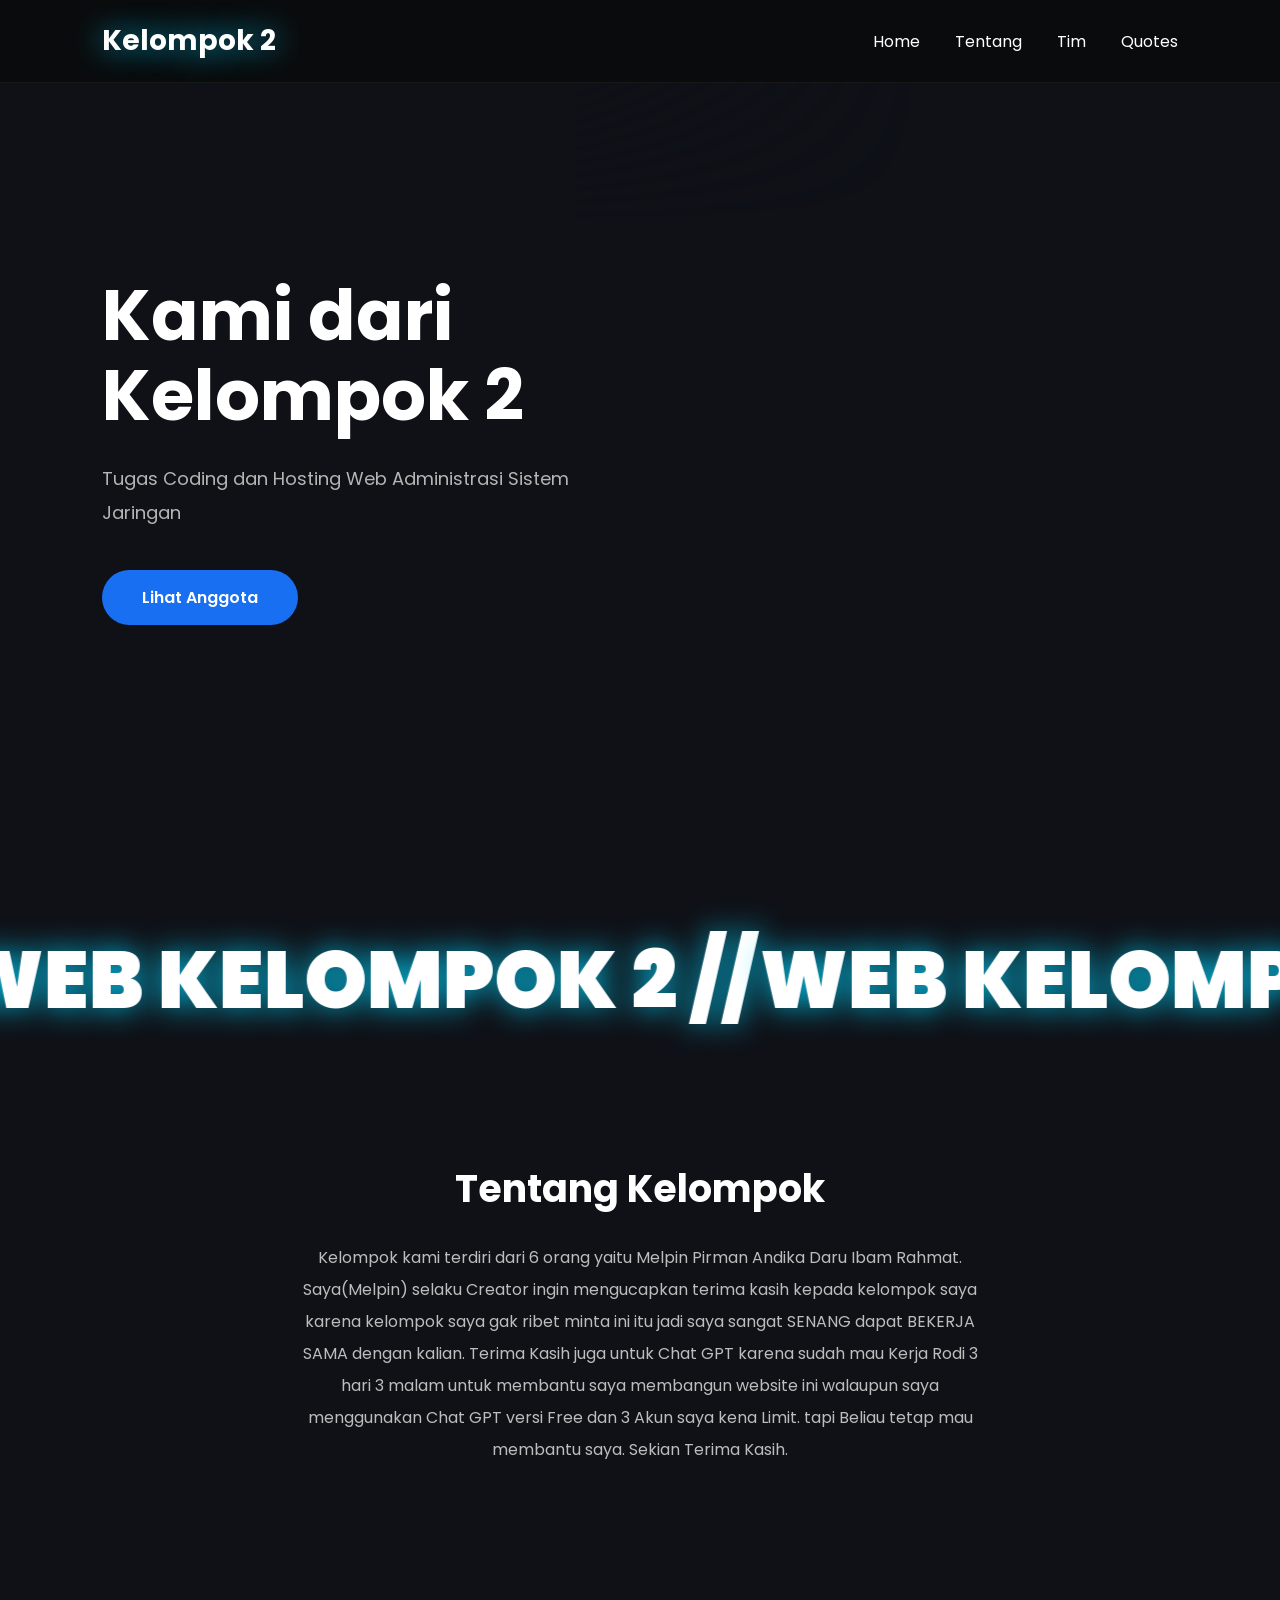
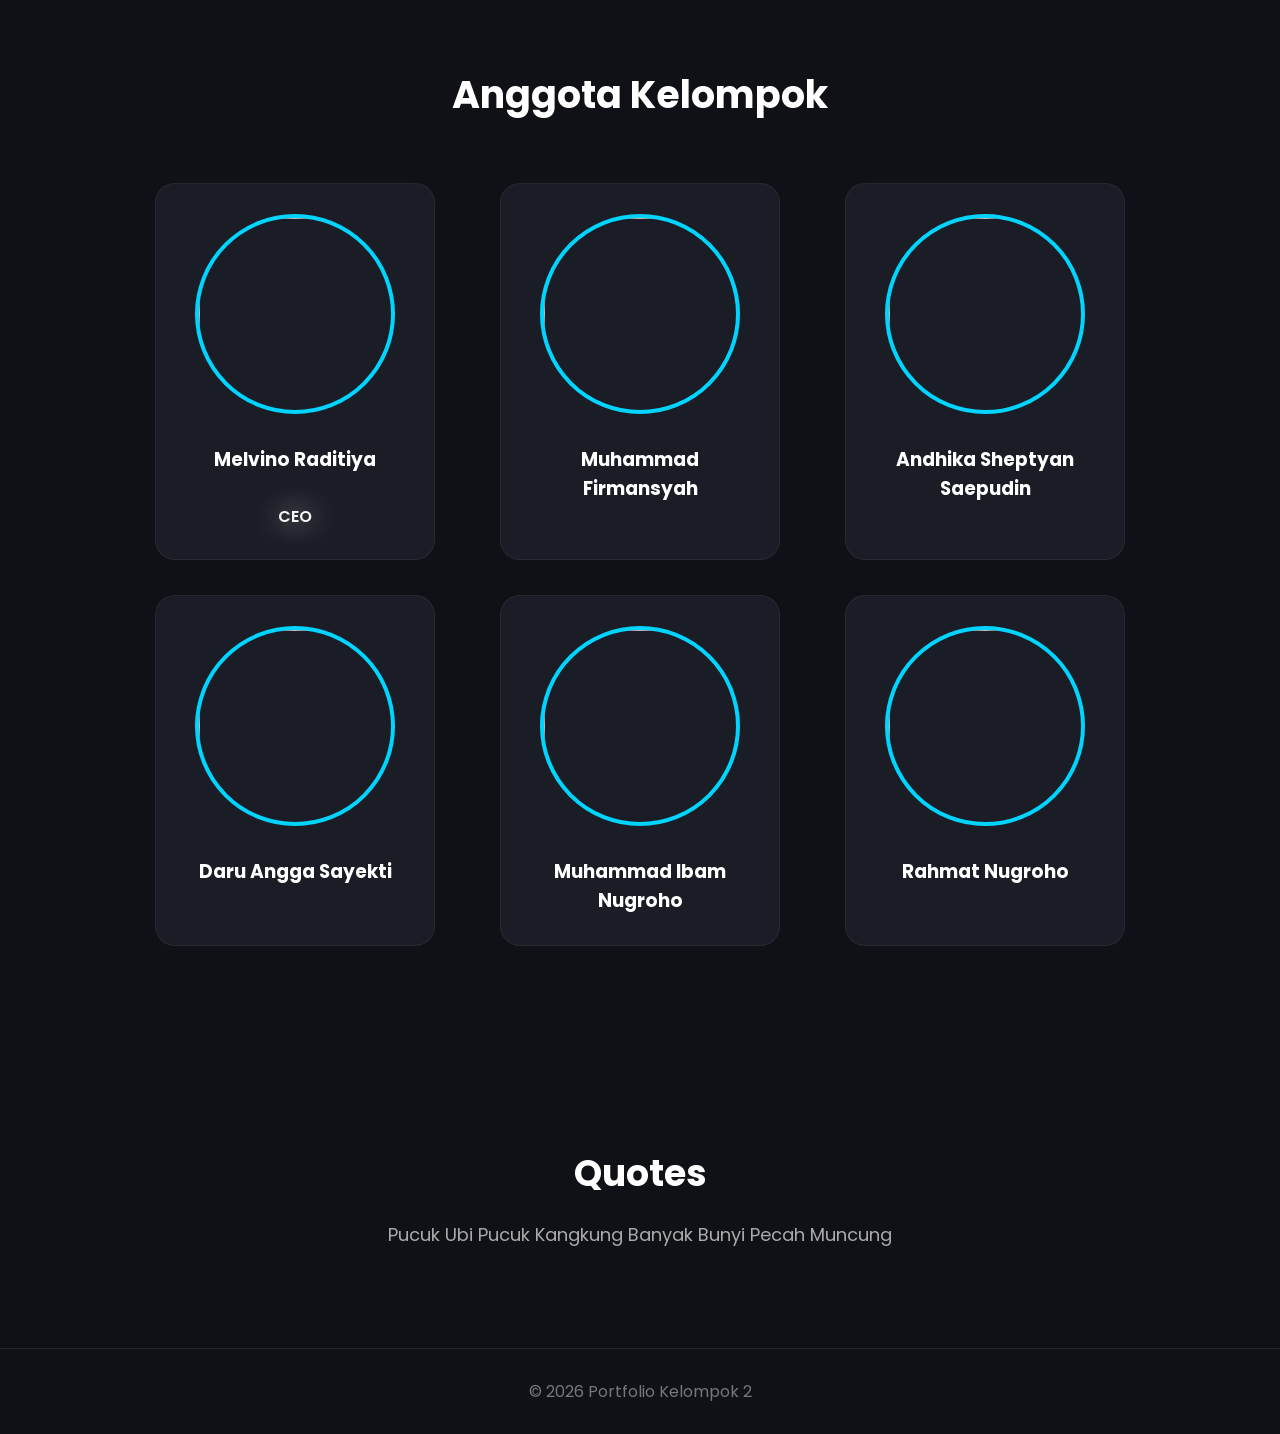
==== index.html @ 79fe1fc3 "Add files via upload" ====
<!DOCTYPE html>
<html lang="id">
<head>
    <meta charset="UTF-8">
    <meta name="viewport" content="width=device-width, initial-scale=1.0">
    <title>Portfolio Kelompok</title>

    <link rel="stylesheet" href="style.css">
    <link rel="stylesheet" href="loader.css">
    <link rel="stylesheet" href="home.css">
    <link rel="stylesheet" href="footer.css">
    <link rel="stylesheet" href="about.css">
    <link rel="stylesheet" href="matrix.css">
    <link rel="stylesheet" href="navbar.css">
    <link rel="stylesheet" href="popup.css">
    <link rel="stylesheet" href="scrollanimation.css">
    <link rel="stylesheet" href="scrollbar.css">
    <link rel="stylesheet" href="team.css">
    <link rel="stylesheet" href="text_banner.css">

    <link href="https://fonts.googleapis.com/css2?family=Poppins:wght@300;400;500;600;700&display=swap" rel="stylesheet">
    <link rel="stylesheet" href="https://cdnjs.cloudflare.com/ajax/libs/font-awesome/6.7.2/css/all.min.css">
</head>
<body>
    <div id="loader">

    <div class="loader-content">

        <h1>K2</h1>

        <p id="loading-status">Initializing...</p>

        <div class="loader-bar">
            <div id="loader-fill"></div>
        </div>

        <span id="loader-percent">0%</span>

    </div>

</div>

<nav>
    <h2>Kelompok 2</h2>

    <ul>
        <li><a href="#home">Home</a></li>
        <li><a href="#about">Tentang</a></li>
        <li><a href="#team">Tim</a></li>
        <li><a href="#quotes">Quotes</a></li>
    </ul>
</nav>

<section class="hero" id="home">
    <canvas id="matrix"></canvas>
    <div class="hero-content">

        <div class="hero-text">

            <h1>Kami dari Kelompok 2</h1>

            <p>
                Tugas Coding dan Hosting Web
                Administrasi Sistem Jaringan
            </p>

            <a href="#team" class="btn">Lihat Anggota</a>

        </div>
    </div>

</section>

<div class="marquee">
    <div class="marquee-track">
        <div class="marquee-group">
            <span>WEB KELOMPOK 2 //</span>
            <span>WEB KELOMPOK 2 //</span>
            <span>WEB KELOMPOK 2 //</span>
            <span>WEB KELOMPOK 2 //</span>
        </div>

        <div class="marquee-group">
            <span>WEB KELOMPOK 2 //</span>
            <span>WEB KELOMPOK 2 //</span>
            <span>WEB KELOMPOK 2 //</span>
            <span>WEB KELOMPOK 2 //</span>
        </div>
    </div>
</div>

<section id="about" class="about hidden">

    <h2>Tentang Kelompok</h2>

    <p>
    Kelompok kami terdiri dari 6 orang yaitu Melpin Pirman Andika Daru Ibam Rahmat. Saya(Melpin) selaku Creator ingin mengucapkan terima kasih
    kepada kelompok saya karena kelompok saya gak ribet minta ini itu jadi saya sangat SENANG dapat BEKERJA SAMA dengan kalian. Terima Kasih juga
    untuk Chat GPT karena sudah mau Kerja Rodi 3 hari 3 malam untuk membantu saya membangun website ini walaupun saya menggunakan Chat GPT versi
    Free dan 3 Akun saya kena Limit. tapi Beliau tetap mau membantu saya. Sekian Terima Kasih.
    </p>

</section>

<section id="team" class="team hidden">

    <h2>Anggota Kelompok</h2>

    <div class="cards">

        <div class="card"
            data-rajin="100"
            data-tidur="85"
            data-yapping="10"
            data-nama="Melvino Raditiya"
            data-contact="@mlvnrdty"
            data-deskripsi="KALO GANTENG MINIMAL IMMO"
            data-img="images\melvin.jpeg">
        
            <img src="images\melvin.jpeg">
            <h3>Melvino Raditiya</h3>
            <p>CEO</p>
        </div>

        <div class="card"
            data-rajin="10"
            data-tidur="70"
            data-yapping="30"
            data-nama="Muhammad Firmansyah"
            data-contact="@mansyahhhz"
            data-deskripsi="XII TKJ 1"
            data-img="images\firman.jpeg">
            
            <img src="images\firman.jpeg">
            <h3>Muhammad Firmansyah</h3>
        </div>

        <div class="card"
            data-rajin="100"
            data-tidur="0"
            data-yapping="50"
            data-nama="Andhika Sheptyan Saepudin"
            data-contact="@andhika_sheptyan_"
            data-deskripsi="XII TKJ 1"
            data-img="images\andhika.jpeg">
            
            <img src="images\andhika.jpeg">
            <h3>Andhika Sheptyan Saepudin</h3>
        </div>

        <div class="card"
            data-rajin="80"
            data-tidur="0"
            data-yapping="10"
            data-nama="Daru Angga Sayekti"
            data-contact="@daruangga79"
            data-deskripsi="XII TKJ 1"
            data-img="images\daru.jpeg">
            
            <img src="images\daru.jpeg">
            <h3>Daru Angga Sayekti</h3>
        </div>

        <div class="card"
            data-rajin="85"
            data-tidur="0"
            data-yapping="10"
            data-nama="Muhammad Ibam Nugroho"
            data-contact="@ibmngrho._"
            data-deskripsi="XII TKJ 1"
            data-img="images\ibam.jpeg">
            
            <img src="images\ibam.jpeg">
            <h3>Muhammad Ibam Nugroho</h3>
        </div>

        <div class="card"
            data-rajin="80"
            data-tidur="50"
            data-yapping="20"
            data-nama="Rahmat Nugroho"
            data-contact="@rahmtn_5"
            data-deskripsi="XII TKJ 1"
            data-img="images\rahmat.jpeg">
            
            <img src="images\rahmat.jpeg">
            <h3>Rahmat Nugroho</h3>
        </div>
    </div>

    <div class="popup" id="popup">
         <div class="popup-content">
            <span class="close">&times;</span>
             <img id="popup-img">
             <h2 id="popup-nama"></h2>
             <div class="skills">

    <div class="skill">
        <span>Rajin</span>
        <div class="bar">
            <div id="rajin-bar" class="fill"></div>
        </div>
    </div>

    <div class="skill">
        <span>Tidur</span>
        <div class="bar">
            <div id="tidur-bar" class="fill"></div>
        </div>
    </div>

    <div class="skill">
        <span>Yapping</span>
        <div class="bar">
            <div id="yapping-bar" class="fill"></div>
        </div>
    </div>

</div>
     <div class="popup-contact">
        <i class="fa-brands fa-instagram"></i>
            <h4 id="popup-contact"></h4>
            </div>
          <p id="popup-deskripsi"></p>
    </div>

</div>

</section>

<section id="quotes" class="quotes hidden">

    <h2>Quotes</h2>

    <p>
        Pucuk Ubi Pucuk Kangkung
        Banyak Bunyi Pecah Muncung
    </p>

</section>

<footer>

    <p>
        © 2026 Portfolio Kelompok 2
    </p>

</footer>

<script src="loader.js"></script>
<script src="matrix.js"></script>
<script src="popup.js"></script>
<script src="text_banner.js"></script>
<script src="scroll.js"></script>

</body>
</html>
---- style.css ----
*{
    margin:0;
    padding:0;
    box-sizing:border-box;
    font-family:'Poppins',sans-serif;
}

html{
    scroll-behavior:smooth;
}

body{
    background:#0f1117;
    color:#fff;
    overflow-x:hidden;
}

section{

    padding:100px 8%;

}
---- loader.css ----
#loader{
    position:fixed;
    inset:0;
    background:#0f1117;
    display:flex;
    justify-content:center;
    align-items:center;
    z-index:99999;
    transition:.6s;
}

#loader.hide{
    opacity:0;
    visibility:hidden;
}

.loader-content{
    text-align:center;
    width:350px;
}

.loader-content h1{
    color:#00d4ff;
    font-size:90px;
    margin-bottom:20px;
    text-shadow:0 0 25px #00d4ff;
}

#loading-status{
    color:#cfcfcf;
    margin-bottom:18px;
    letter-spacing:2px;
}

.loader-bar{
    width:100%;
    height:8px;
    background:#20242c;
    border-radius:20px;
    overflow:hidden;
}

#loader-fill{
    width:0%;
    height:100%;
    background:linear-gradient(90deg,#00d4ff,#8b5cf6);
    border-radius:20px;
    box-shadow:0 0 20px #00d4ff;
}

#loader-percent{
    display:block;
    margin-top:15px;
    color:#00d4ff;
    font-weight:600;
    font-size:18px;
}
---- home.css ----
.hero{

    min-height:100vh;
    display:flex;
    align-items:center;
    padding:100px 8%;
    position:relative;
    overflow:hidden;

}

.hero::after{
    content: "";
    position: absolute;
    left: 0;
    bottom: 0;

    width: 100%;
    height: 200px;

    background: linear-gradient(
        to bottom,
        rgba(15,17,23,0),
        #0f1117
    );

    pointer-events: none;
    z-index: 1;
}

.hero-content{

    width:100%;
    display:flex;
    justify-content:space-between;
    align-items:center;

}

.hero-text{

    width:45%;
    z-index:100;
    opacity: 0;
    transform: translateX(-80px);
    animation: heroSlide 1s ease forwards;
    animation-delay: .3s;

}

@keyframes heroSlide{
    from{
        opacity:0;
        transform:translateX(-80px);
    }

    to{
        opacity:1;
        transform:translateX(0);
    }
}

.hero-text h1{

    font-size:70px;
    line-height:1.15;
    margin-bottom:25px;

}

.hero-text p{

    font-size:18px;
    color:#b5b5b5;
    line-height:34px;
    max-width:550px;

}

/* BUTTON */

.btn{

    display:inline-block;
    margin-top:40px;
    padding:15px 40px;
    background:#196ff1;
    color:white;
    text-decoration:none;
    border-radius:50px;
    font-weight:600;
    transition:.3s;
    opacity:0;
    animation:fadeUp .8s ease forwards;
    animation-delay:1.1s;

}

@keyframes fadeUp{

    from{
        opacity:0;
        transform:translateY(25px);
    }

    to{
        opacity:1;
        transform:translateY(0);
    }

}

.btn:hover{

    transform:translateY(-5px);
    box-shadow:0 0 25px #0b77f1;

}

@media(max-width:992px){

.hero{

    padding-top:150px;

}

.hero-content{

    flex-direction:column;
    text-align:center;

}

.hero-text{

    width:100%;
}

.hero-text h1{

    font-size:48px;

}

.hero-text p{

    margin:auto;

}
}
---- footer.css ----
.quotes{

    text-align:center;
    justify-content: flex;

}

.quotes h2{

    font-size:36px;
    margin-bottom:20px;

}

.quotes p{

    color:#aaa;
    font-size:18px;

}

footer{

    padding:30px;
    text-align:center;
    color:#777;
    border-top:1px solid rgba(255,255,255,.08);

}
---- about.css ----
.about{

    text-align:center;

}

.about h2{

    font-size:38px;
    margin-bottom:25px;

}

.about p{

    max-width:700px;
    margin:auto;
    color:#bdbdbd;
    line-height:32px;

}
---- matrix.css ----
#matrix{
    position: absolute;
    top: 0;
    right: 0;

    width: 55%;
    height: 100vh;

    z-index: 0;
    opacity: .50;
    pointer-events: none;

    mask-image:
        linear-gradient(to left, black 50%, transparent 100%),
        linear-gradient(to top, black 75%, transparent 100%);
    -webkit-mask-image:
        linear-gradient(to left, black 50%, transparent 100%),
        linear-gradient(to top, black 75%, transparent 100%);
}
---- navbar.css ----
@media(max-width:768px){

nav{

    flex-direction:column;
    gap:15px;

}

nav ul{

    gap:18px;
    flex-wrap:wrap;
    justify-content:center;

}

.hero-text h1{

    font-size:38px;

}

.hero-text p{

    font-size:20px;
    line-height:28px;

}

.cards{

    grid-template-columns:1fr;

}

}

nav{

    position:fixed;
    top:0;
    left:0;

    width:100%;

    display:flex;
    justify-content:space-between;
    align-items:center;

    padding:20px 8%;

    background:rgba(10,10,10,.75);
    backdrop-filter:blur(15px);

    z-index:999;

    border-bottom:1px solid rgba(255,255,255,.05);

}

nav h2{

    color:white;
    text-shadow:0 0 30px rgba(0, 213, 255, 0.836);
    font-size:28px;

}

nav ul{

    display:flex;
    gap:35px;

    list-style:none;

}

nav a{

    color:white;
    text-decoration:none;
    transition:.3s;

}

nav a:hover{

    color:#00d4ff;

}
---- popup.css ----
.popup{

    position:fixed;
    inset:0;
    perspective: 1200px;
    display:flex;
    justify-content:center;
    align-items:center;

    background:rgba(0,0,0,.7);

    opacity:0;
    visibility:hidden;

    transition:.3s;

    z-index:9999;

}

#popup-nama::after{
    content:"|";
    margin-left:3px;
    color:#00d4ff;
    animation:blink .8s infinite;
}

@keyframes blink{

    50%{
        opacity:0;
    }

}

.popup.show{

    opacity:1;
    visibility:visible;

}

.popup-content{

    width:500px;
    max-width:90%;

    background:
        linear-gradient(
            135deg,
            rgba(127,92,255,.35),
            rgba(0,212,255,.18),
            rgba(15,17,23,.95)
        );

    backdrop-filter: blur(20px);
    -webkit-backdrop-filter: blur(20px);

    border:1px solid rgba(255,255,255,.15);

    box-shadow:
        0 0 40px rgba(127,92,255,.35),
        0 0 80px rgba(0,212,255,.15);


    padding:30px;

    border-radius:20px;

    text-align:center;

    position:relative;

    transform: translateY(80px) scale(0.8);
    transition: transform 0.35s ease;

}

.popup.show .popup-content {
    transform: translateY(0) scale(1);
}

.popup-content img{

    width:250px;
    height:250px;

    border-radius:50%;

    object-fit:cover;

    border:4px solid #00d4ff;
    margin-top:20px;
    
}

.popup-content h2{

    margin-top:20px;
    margin-bottom:0px;

}

.skills{
    margin-top:-8px;
    margin-bottom: 15px;
    transform:translateY(-8px);
}

.skill{
    margin:5px 0;
}

.skill span{
    display:block;
    margin-bottom:6px;
    font-size:15px;
    font-weight:600;
}

.bar{
    width:100%;
    height:8px;
    background:#2d3242;
    border-radius:999px;
    overflow:hidden;
}

.fill{
    width:0;
    height:100%;
    border-radius:999px;
    background:linear-gradient(90deg,#00d4ff,#7f5cff);
    transition:width .8s ease;
    box-shadow:0 0 15px #00d4ff;
}

.popup-contact{
    display:flex;
    justify-content:center;
    align-items:center;
    gap:10px;
    margin:5px 0;
}

.popup-contact i{
    color:#E1306C;
    font-size:35px;
    transition:.3s;
}

.popup-contact i:hover{
    transform:scale(1.2) rotate(10deg);
}

.popup-contact h4{
    margin:0;
    color:#00d4ff;
    font-size:28px;
    font-weight:600;
}

.popup-content h4{
    font-size:30px;
    color:#00d4ff;
    margin:20px 0;

}

.popup-content p{
    color:#bdbdbd;
    margin-top:10px;
    line-height:1.6;
}

.close{

    position:absolute;

    top:20px;
    right:20px;

    font-size:28px;

    cursor:pointer;

}

@keyframes popup{

    from{

        transform:scale(.8);
        opacity:0;

    }

    to{

        transform:scale(1);
        opacity:1;

    }

}
---- scrollanimation.css ----
.hidden{
    opacity: 0;
    transform: translateY(60px);
}

.show{
    opacity: 1;
    transform: translateY(0);
    transition:
        opacity .8s ease,
        transform .8s ease;
}
---- scrollbar.css ----
::-webkit-scrollbar{

    width:8px;

}

::-webkit-scrollbar-thumb{

    background:#00d4ff;
    border-radius:20px;

}

::-webkit-scrollbar-track{

    background:#111;

}
---- team.css ----
.team h2{

    text-align:center;
    font-size:38px;
    margin-bottom:60px;

}

.cards{
    display:grid;
    grid-template-columns:repeat(3, 1fr);
    gap:35px;
    max-width:1000px;
    margin:0 auto;
}

.card{

    background:#1a1d26;
    width:100%;
    max-width:280px;
    margin:0 auto;
    border:1px solid rgba(255,255,255,.05);
    border-radius:20px;
    padding:30px;
    transition:.4s;
    text-align:center;

}

.card:hover{

    transform:translateY(-12px);
    box-shadow:0 0 30px rgba(0, 213, 255, 0.836);

}

.card img{

    width:200px;
    height:200px;
    object-fit:cover;
    border-radius:50%;
    border:4px solid #00d4ff;

}

.card h3{

    margin-top:20px;

}

.card p{

    margin-top:30px;
    color:rgb(248, 245, 245);
    font-weight:600;
    text-shadow:0 0 30px white;

}
---- text_banner.css ----
.marquee{
    width:100%;
    overflow:hidden;
    padding:20px 0;
}

.marquee-track{
    display:flex;
    width:max-content;
    will-change:transform;
}

.marquee-group span{
    font-size: 5rem;
    text-shadow:0 0 30px rgba(0, 213, 255, 0.836); ;
    font-weight: 900;
    white-space: nowrap;
    color: white;
    text-transform: uppercase;
}

.marquee-group span{
    white-space:nowrap;
    flex-shrink:0;
}
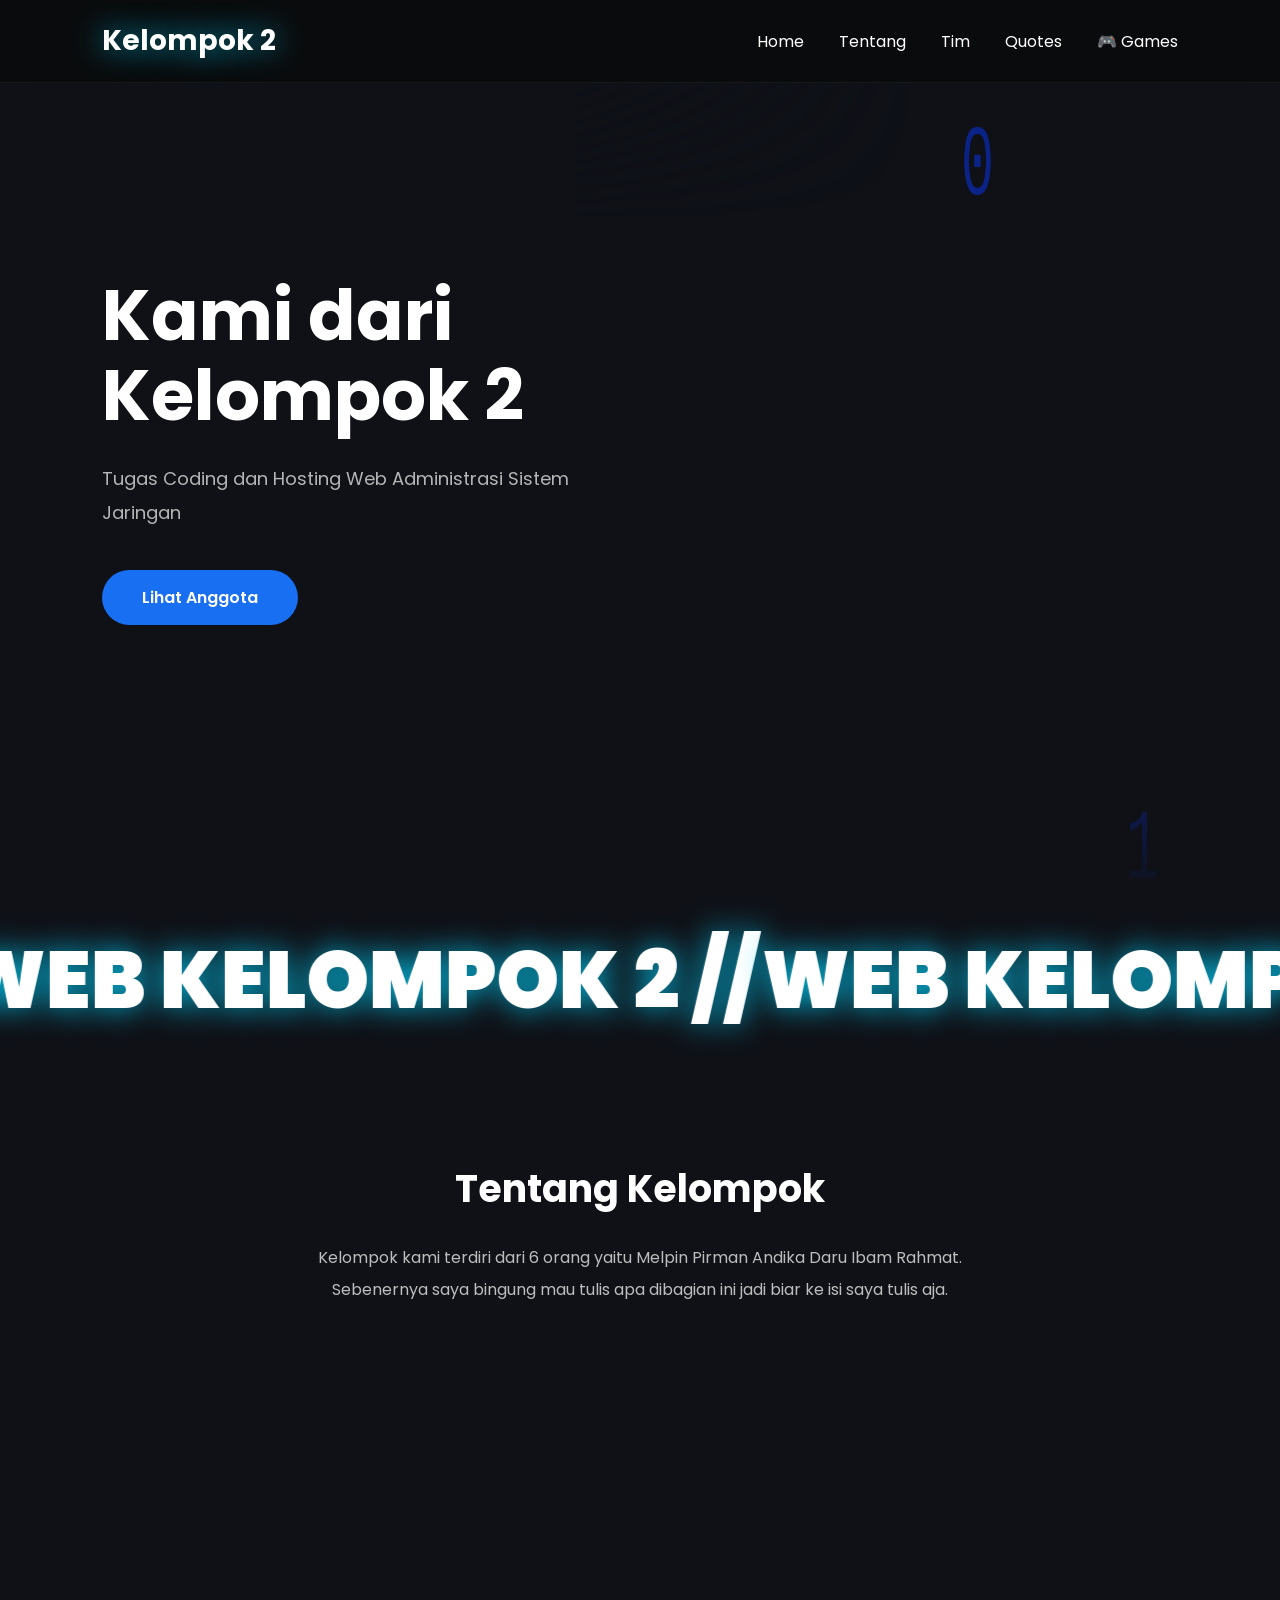
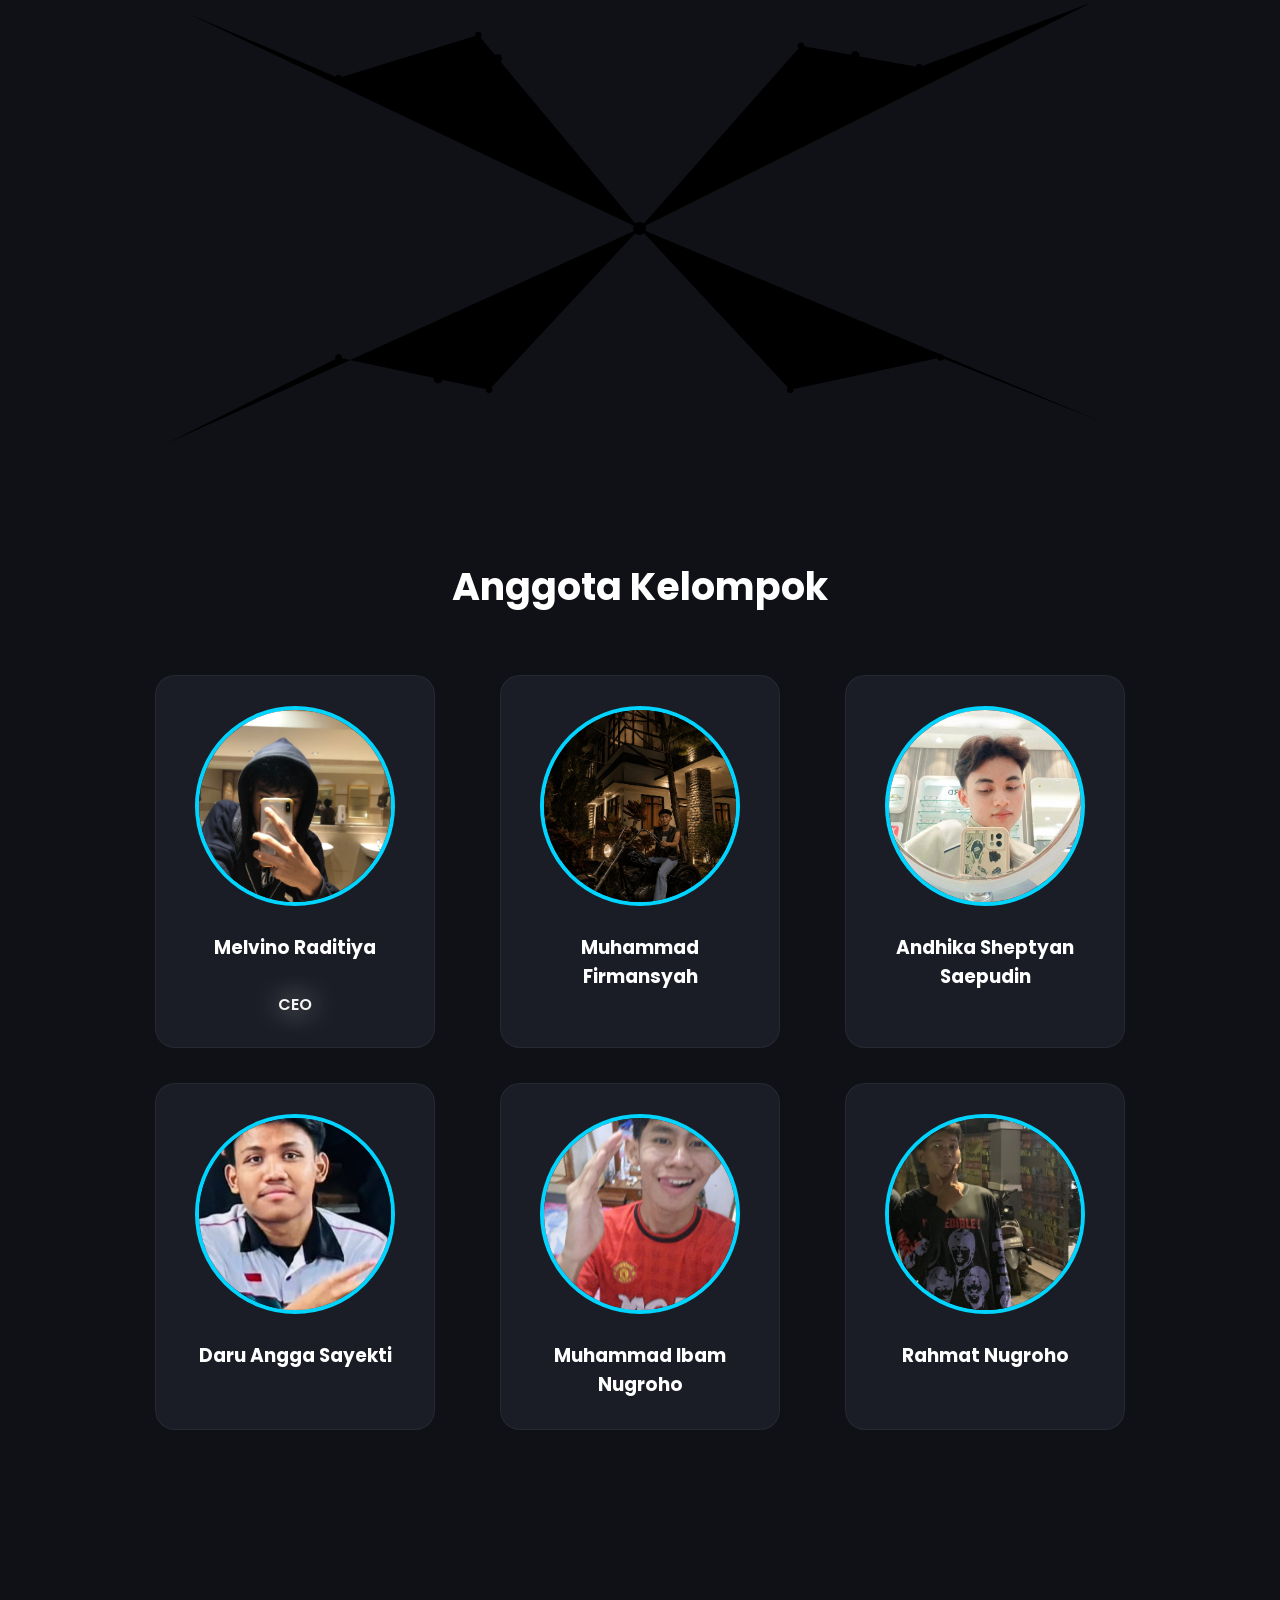
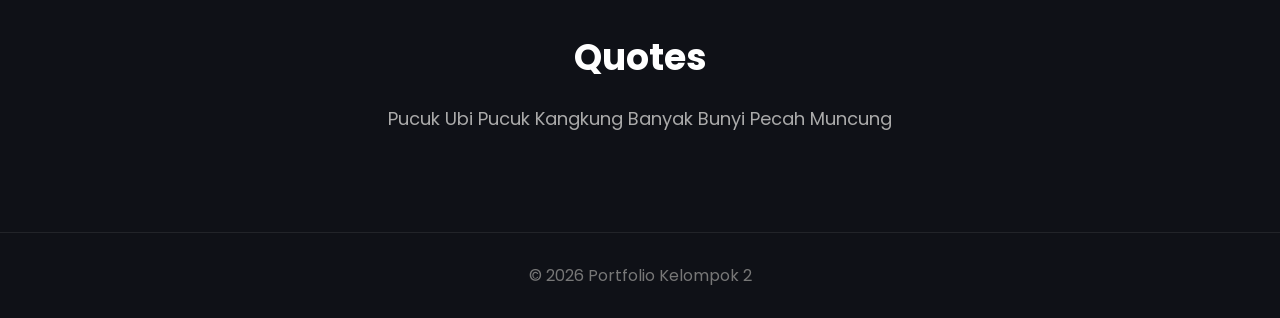
==== commit e38bf0ee: "Add files via upload" ====
--- a/index.html
+++ b/index.html
@@ -22,11 +22,12 @@
     <link rel="stylesheet" href="https://cdnjs.cloudflare.com/ajax/libs/font-awesome/6.7.2/css/all.min.css">
 </head>
 <body>
+
     <div id="loader">
 
     <div class="loader-content">
 
-        <h1>K2</h1>
+        <h1>Loading...</h1>
 
         <p id="loading-status">Initializing...</p>
 
@@ -48,6 +49,7 @@
         <li><a href="#about">Tentang</a></li>
         <li><a href="#team">Tim</a></li>
         <li><a href="#quotes">Quotes</a></li>
+        <li><a href="games/snake.html" class="game-btn">🎮 Games</a></li>
     </ul>
 </nav>
 
@@ -94,15 +96,83 @@
     <h2>Tentang Kelompok</h2>
 
     <p>
-    Kelompok kami terdiri dari 6 orang yaitu Melpin Pirman Andika Daru Ibam Rahmat. Saya(Melpin) selaku Creator ingin mengucapkan terima kasih
-    kepada kelompok saya karena kelompok saya gak ribet minta ini itu jadi saya sangat SENANG dapat BEKERJA SAMA dengan kalian. Terima Kasih juga
-    untuk Chat GPT karena sudah mau Kerja Rodi 3 hari 3 malam untuk membantu saya membangun website ini walaupun saya menggunakan Chat GPT versi
-    Free dan 3 Akun saya kena Limit. tapi Beliau tetap mau membantu saya. Sekian Terima Kasih.
+    Kelompok kami terdiri dari 6 orang yaitu Melpin Pirman Andika Daru Ibam Rahmat. Sebenernya saya bingung mau tulis apa dibagian ini jadi 
+    biar ke isi saya tulis aja. 
     </p>
 
 </section>
 
 <section id="team" class="team hidden">
+
+    <svg class="network-bg" viewBox="0 0 1000 600">
+
+<g>
+
+<!-- kiri atas -->
+<path d="M80 100 L220 160 L350 120 L500 300"/>
+<path d="M220 160 L260 80"/>
+<path d="M350 120 L420 60"/>
+
+
+<!-- kanan atas -->
+<path d="M920 90 L760 150 L650 130 L500 300"/>
+<path d="M760 150 L820 220"/>
+<path d="M650 130 L600 60"/>
+
+
+<!-- kiri bawah -->
+<path d="M60 500 L220 420 L360 450 L500 300"/>
+<path d="M220 420 L180 330"/>
+<path d="M360 450 L400 540"/>
+
+
+<!-- kanan bawah -->
+<path d="M930 480 L780 420 L640 450 L500 300"/>
+<path d="M780 420 L850 330"/>
+<path d="M640 450 L580 540"/>
+
+
+<!-- cabang tengah -->
+<path d="M500 300 L500 180"/>
+<path d="M500 300 L500 430"/>
+
+<g class="data-flow">
+    <circle r="4" class="packet">
+        <animateMotion dur="3s" repeatCount="indefinite"
+            path="M80 100 L220 160 L350 120 L500 300"/>
+    </circle>
+
+    <circle r="4" class="packet">
+        <animateMotion dur="4s" repeatCount="indefinite"
+            path="M920 90 L760 150 L650 130 L500 300"/>
+    </circle>
+
+    <circle r="4" class="packet">
+        <animateMotion dur="3.5s" repeatCount="indefinite"
+            path="M60 500 L220 420 L360 450 L500 300"/>
+    </circle>
+</g>
+
+</g>
+
+
+<g>
+
+<circle cx="500" cy="300" r="6"/>
+
+<circle cx="220" cy="160" r="3"/>
+<circle cx="350" cy="120" r="3"/>
+<circle cx="760" cy="150" r="3"/>
+<circle cx="650" cy="130" r="3"/>
+
+<circle cx="220" cy="420" r="3"/>
+<circle cx="360" cy="450" r="3"/>
+<circle cx="780" cy="420" r="3"/>
+<circle cx="640" cy="450" r="3"/>
+
+</g>
+
+</svg>
 
     <h2>Anggota Kelompok</h2>
 
@@ -188,7 +258,10 @@
         </div>
     </div>
 
-    <div class="popup" id="popup">
+</section>
+
+<div class="popup" id="popup">
+        
          <div class="popup-content">
             <span class="close">&times;</span>
              <img id="popup-img">
@@ -226,8 +299,6 @@
 
 </div>
 
-</section>
-
 <section id="quotes" class="quotes hidden">
 
     <h2>Quotes</h2>
@@ -250,6 +321,7 @@
 <script src="loader.js"></script>
 <script src="matrix.js"></script>
 <script src="popup.js"></script>
+<script src="spotlight.js"></script>
 <script src="text_banner.js"></script>
 <script src="scroll.js"></script>
 
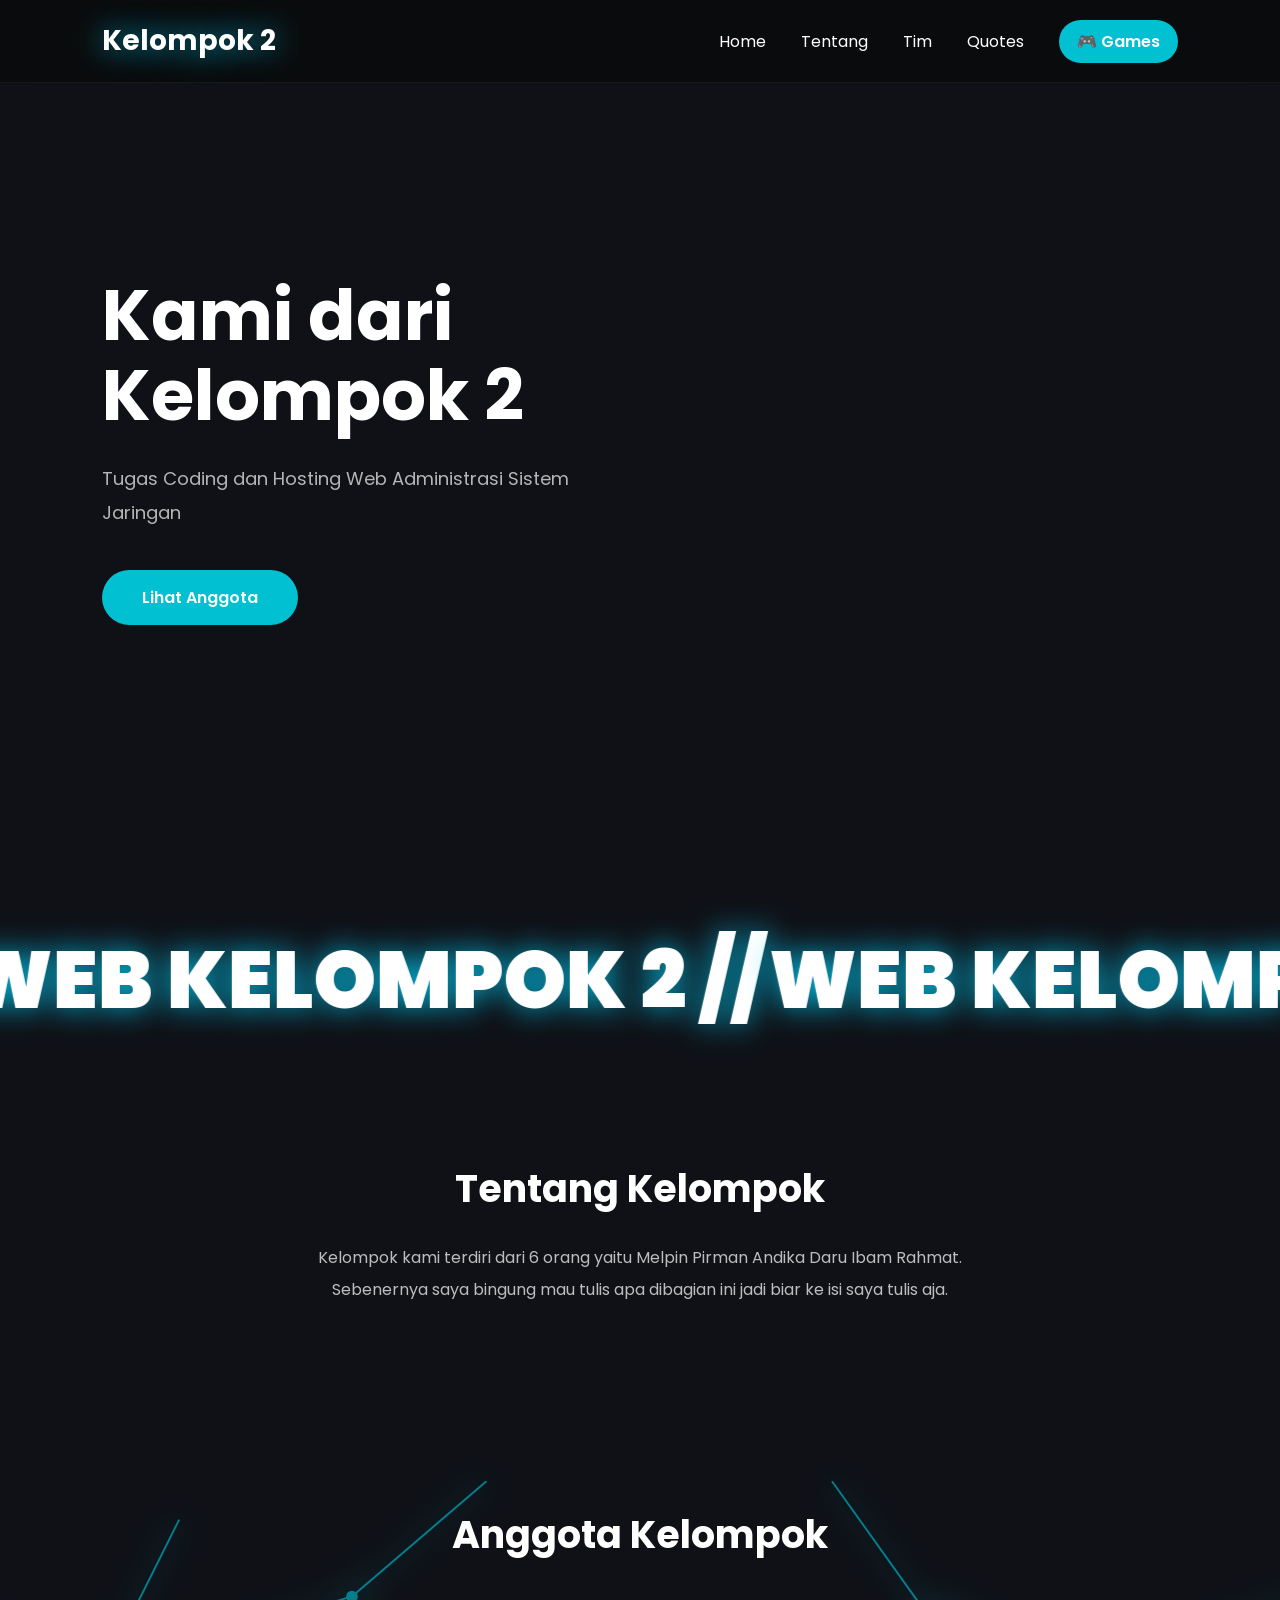
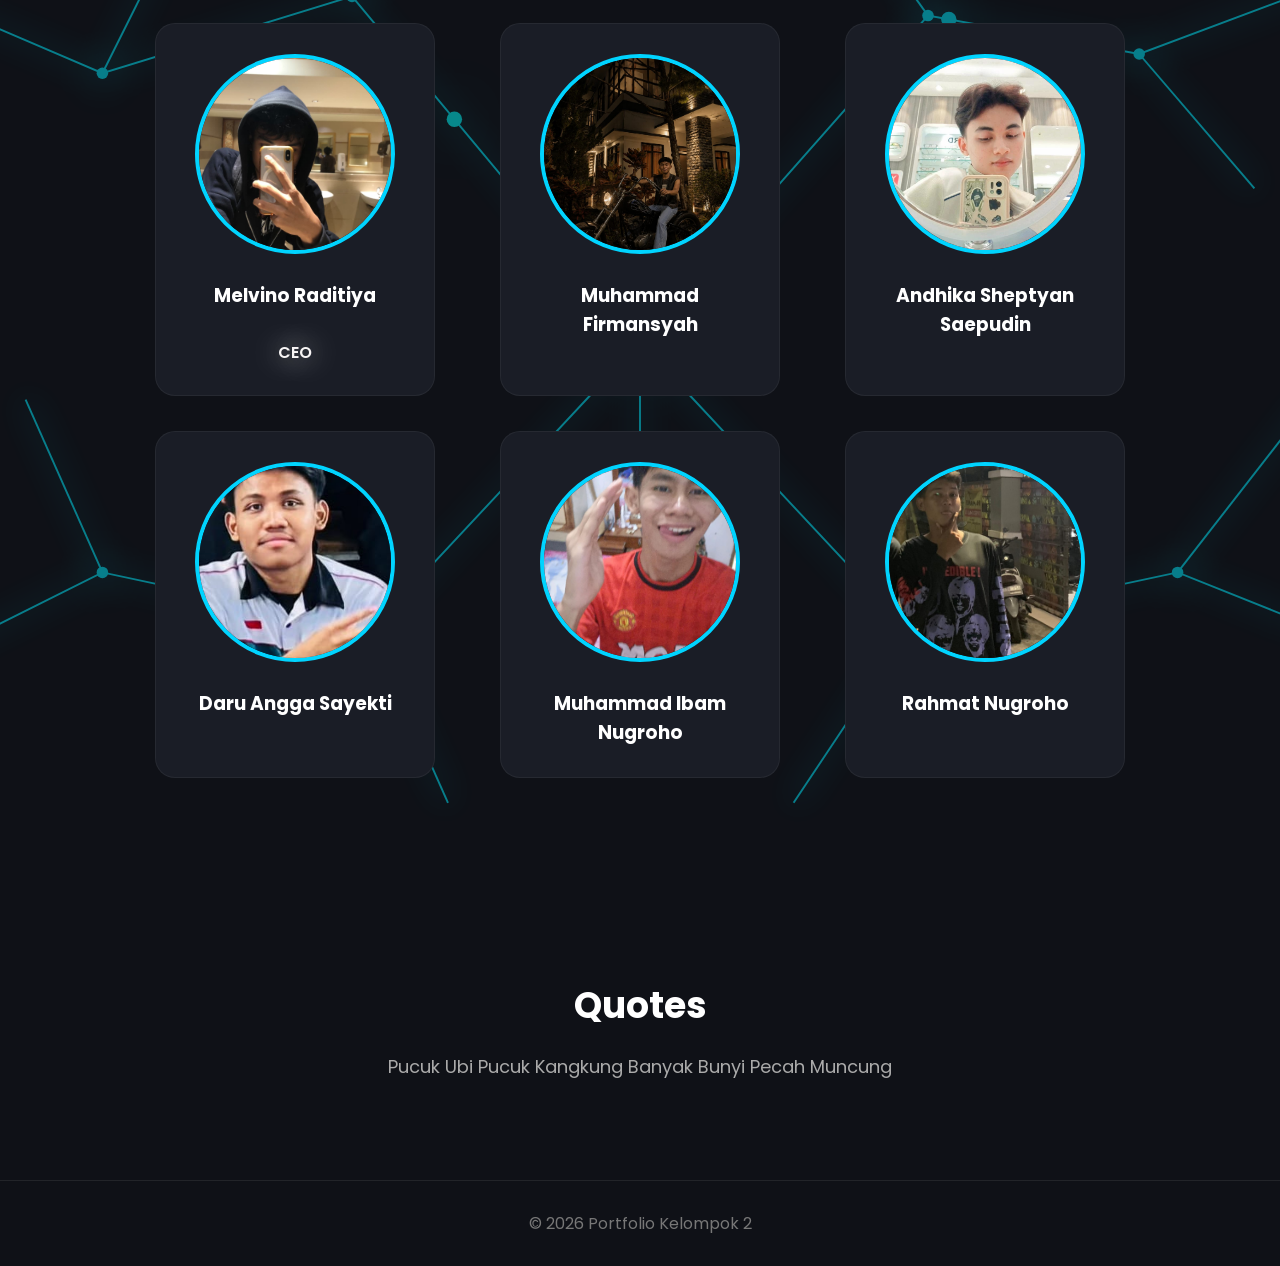
==== commit 7c23ce94: "Add files via upload" ====
--- a/index.html
+++ b/index.html
@@ -108,31 +108,22 @@
 
 <g>
 
-<!-- kiri atas -->
 <path d="M80 100 L220 160 L350 120 L500 300"/>
 <path d="M220 160 L260 80"/>
 <path d="M350 120 L420 60"/>
 
-
-<!-- kanan atas -->
 <path d="M920 90 L760 150 L650 130 L500 300"/>
 <path d="M760 150 L820 220"/>
 <path d="M650 130 L600 60"/>
 
-
-<!-- kiri bawah -->
 <path d="M60 500 L220 420 L360 450 L500 300"/>
 <path d="M220 420 L180 330"/>
 <path d="M360 450 L400 540"/>
 
-
-<!-- kanan bawah -->
 <path d="M930 480 L780 420 L640 450 L500 300"/>
 <path d="M780 420 L850 330"/>
 <path d="M640 450 L580 540"/>
 
-
-<!-- cabang tengah -->
 <path d="M500 300 L500 180"/>
 <path d="M500 300 L500 430"/>
 
--- a/style.css
+++ b/style.css
@@ -20,3 +20,40 @@
     padding:100px 8%;
 
 }
+
+#spotlight{
+
+    position:fixed;
+
+    width:500px;
+    height:500px;
+
+    border-radius:50%;
+
+    pointer-events:none;
+
+    background:radial-gradient(
+        circle,
+        rgba(0,212,255,.18) 0%,
+        rgba(127,92,255,.10) 35%,
+        transparent 70%
+    );
+
+    transform:translate(-50%,-50%);
+
+    filter:blur(40px);
+
+    z-index:0;
+
+    transition:
+        left .08s linear,
+        top .08s linear;
+
+}
+
+section,
+nav,
+footer{
+    position: relative;
+    z-index: 1;
+}
--- a/home.css
+++ b/home.css
@@ -21,7 +21,7 @@
     background: linear-gradient(
         to bottom,
         rgba(15,17,23,0),
-        #0f1117
+        #0000
     );
 
     pointer-events: none;
@@ -84,7 +84,7 @@
     display:inline-block;
     margin-top:40px;
     padding:15px 40px;
-    background:#196ff1;
+    background:#00c0d1;
     color:white;
     text-decoration:none;
     border-radius:50px;
--- a/matrix.css
+++ b/matrix.css
@@ -11,9 +11,15 @@
     pointer-events: none;
 
     mask-image:
-        linear-gradient(to left, black 50%, transparent 100%),
-        linear-gradient(to top, black 75%, transparent 100%);
+        linear-gradient(
+            to top,
+            transparent 0%,
+            black 30%
+        );
     -webkit-mask-image:
-        linear-gradient(to left, black 50%, transparent 100%),
-        linear-gradient(to top, black 75%, transparent 100%);
+        linear-gradient(
+            to top,
+            transparent 0%,
+            black 30%
+        );
 }
--- a/navbar.css
+++ b/navbar.css
@@ -88,4 +88,19 @@
 
     color:#00d4ff;
 
+}
+
+.game-btn{
+    background:#00c0d1;
+    padding:10px 18px;
+    border-radius:999px;
+    color:#fff !important;
+    font-weight:600;
+    transition:.3s;
+}
+
+.game-btn:hover{
+    background:#00d4ff;
+    transform:translateY(-2px);
+    box-shadow:0 0 20px rgba(34,197,94,.5);
 }
--- a/popup.css
+++ b/popup.css
@@ -2,7 +2,6 @@
 
     position:fixed;
     inset:0;
-    perspective: 1200px;
     display:flex;
     justify-content:center;
     align-items:center;
@@ -71,8 +70,11 @@
 
     position:relative;
 
+
     transform: translateY(80px) scale(0.8);
     transition: transform 0.35s ease;
+    transform-style: preserve-3d;
+    will-change: transform;
 
 }
 
@@ -97,7 +99,7 @@
 .popup-content h2{
 
     margin-top:20px;
-    margin-bottom:0px;
+    margin-bottom:40px;
 
 }
 
@@ -202,4 +204,5 @@
 
     }
 
-}+}
+
--- a/team.css
+++ b/team.css
@@ -12,6 +12,8 @@
     gap:35px;
     max-width:1000px;
     margin:0 auto;
+    position:relative;
+    
 }
 
 .card{
@@ -58,4 +60,48 @@
     font-weight:600;
     text-shadow:0 0 30px white;
 
-}+}
+
+.network-bg{
+    position:absolute;
+    inset:0;
+    transform:scale(1.5);
+    transform-origin:center;
+
+    width:100%;
+    height:100%;
+
+    opacity:.50;
+
+    z-index:0;
+}
+
+
+.network-bg line,
+.network-bg path{
+    fill:none;
+    stroke:#00eaff;
+    stroke-width:1;
+
+    filter:drop-shadow(0 0 8px #00eaff);
+    animation:electricFlow 3s linear infinite;
+}
+
+
+.network-bg circle{
+    fill:#00eaff;
+
+    filter:drop-shadow(0 0 12px #00eaff);
+}
+
+.network-bg circle:first-child{
+    fill:#00ffff;
+    filter:
+    drop-shadow(0 0 20px #00ffff);
+}
+
+#anggota > *:not(.network-bg){
+    position:relative;
+    z-index:1;
+}
+
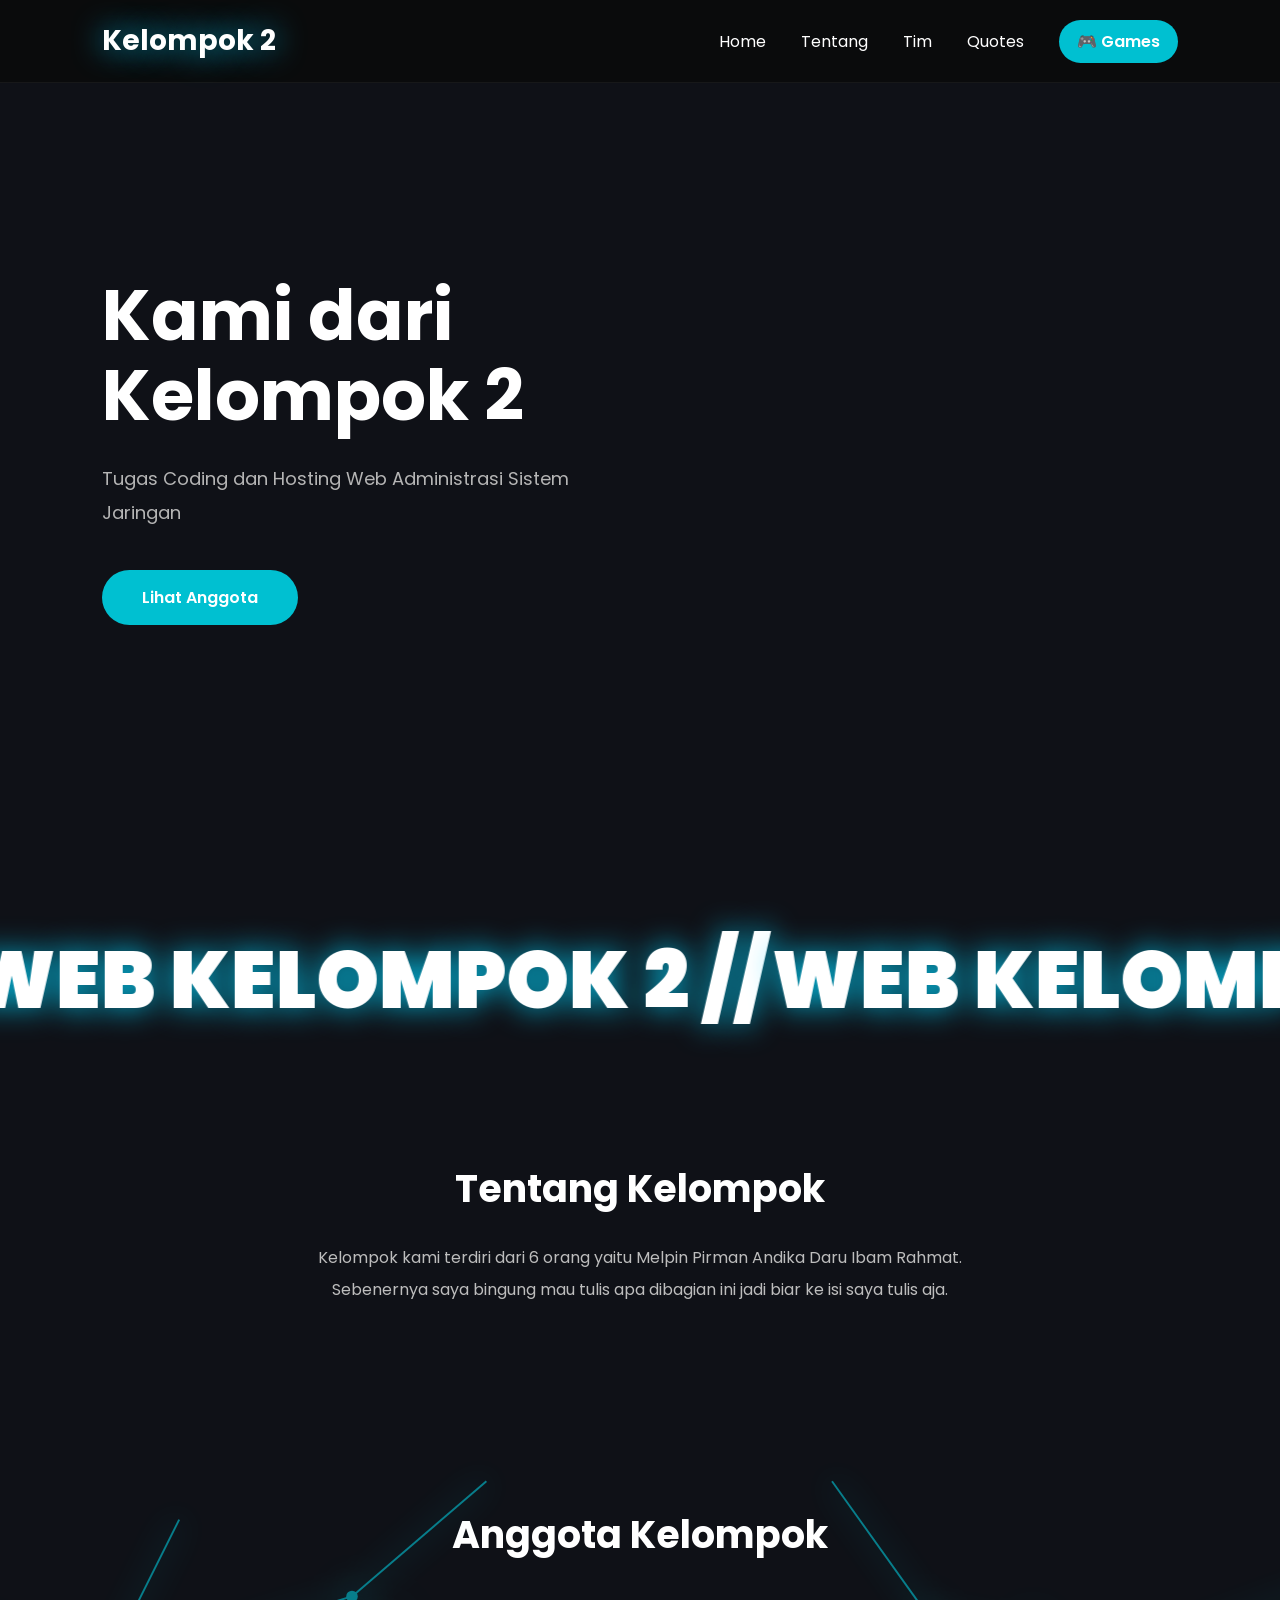
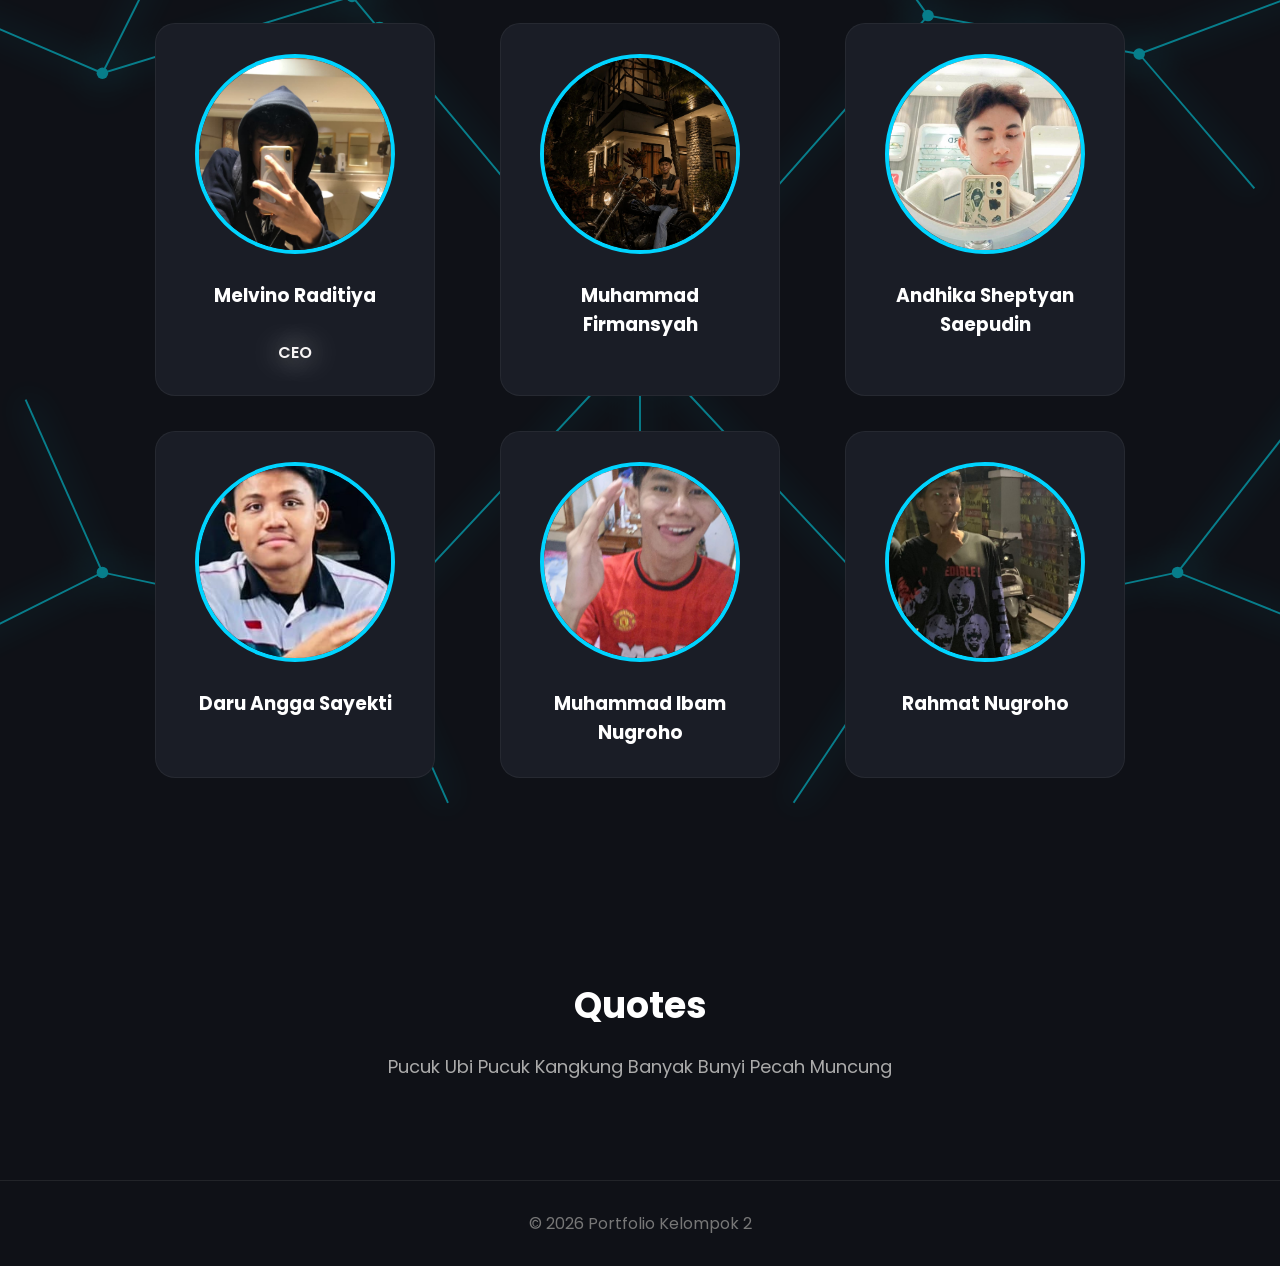
==== commit fc9a5d36: "Add files via upload" ====
--- a/index.html
+++ b/index.html
@@ -17,6 +17,7 @@
     <link rel="stylesheet" href="scrollbar.css">
     <link rel="stylesheet" href="team.css">
     <link rel="stylesheet" href="text_banner.css">
+    <link rel="stylesheet" href="responsive.css">
 
     <link href="https://fonts.googleapis.com/css2?family=Poppins:wght@300;400;500;600;700&display=swap" rel="stylesheet">
     <link rel="stylesheet" href="https://cdnjs.cloudflare.com/ajax/libs/font-awesome/6.7.2/css/all.min.css">
--- a/responsive.css
+++ b/responsive.css
@@ -0,0 +1,121 @@
+
+@media (max-width:768px){
+
+    html,
+    body{
+        overflow-x:hidden;
+    }
+
+    section{
+        padding:80px 24px;
+    }
+
+
+    nav{
+        padding:15px 24px;
+        flex-direction:column;
+        gap:15px;
+    }
+
+    nav ul{
+        gap:18px;
+        flex-wrap:wrap;
+        justify-content:center;
+    }
+
+
+    .hero{
+        min-height:auto;
+        padding-top:140px;
+    }
+
+    .hero-content{
+        flex-direction:column;
+        text-align:center;
+        gap:40px;
+    }
+
+    .hero-text{
+        width:100%;
+    }
+
+    .hero-text h1{
+        font-size:42px;
+    }
+
+    .hero-text p{
+        max-width:100%;
+        font-size:16px;
+        line-height:30px;
+    }
+
+    .btn{
+        margin-top:25px;
+    }
+
+
+    #matrix{
+        width:100%;
+        opacity:.18;
+    }
+
+    /* ABOUT */
+
+    .about p{
+        line-height:28px;
+    }
+
+    /* TEAM */
+
+    .cards{
+        grid-template-columns:1fr;
+    }
+
+    .card{
+        max-width:320px;
+    }
+
+
+    .popup-content{
+        width:92%;
+        padding:20px;
+    }
+
+    .popup-content img{
+        width:170px;
+        height:170px;
+    }
+
+    .popup-contact h4{
+        font-size:20px;
+    }
+
+
+    .marquee-group span{
+        font-size:40px;
+        white-space:normal;
+    }
+
+}
+
+
+@media (max-width:480px){
+
+    .hero-text h1{
+        font-size:34px;
+    }
+
+    .hero-text p{
+        font-size:15px;
+    }
+
+    .card{
+        max-width:100%;
+    }
+
+    .popup-content img{
+        width:140px;
+        height:140px;
+    }
+
+}
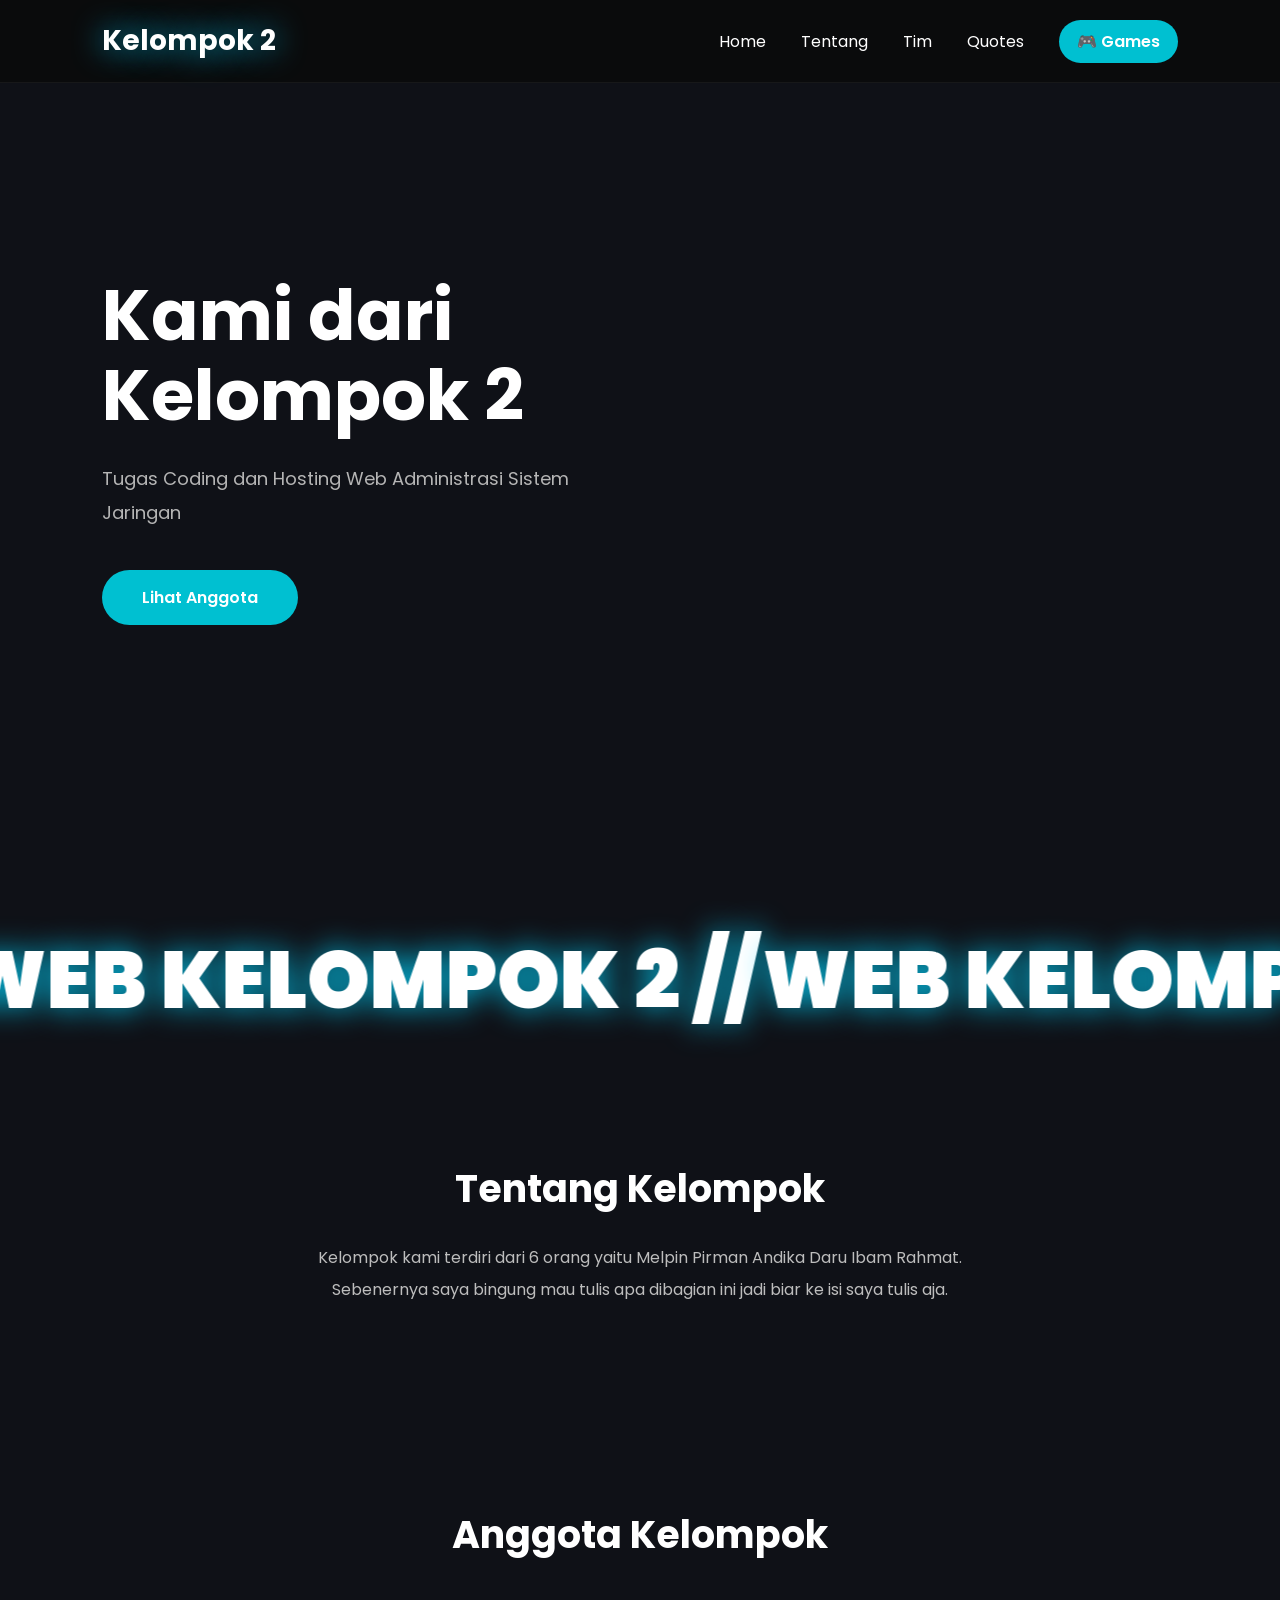
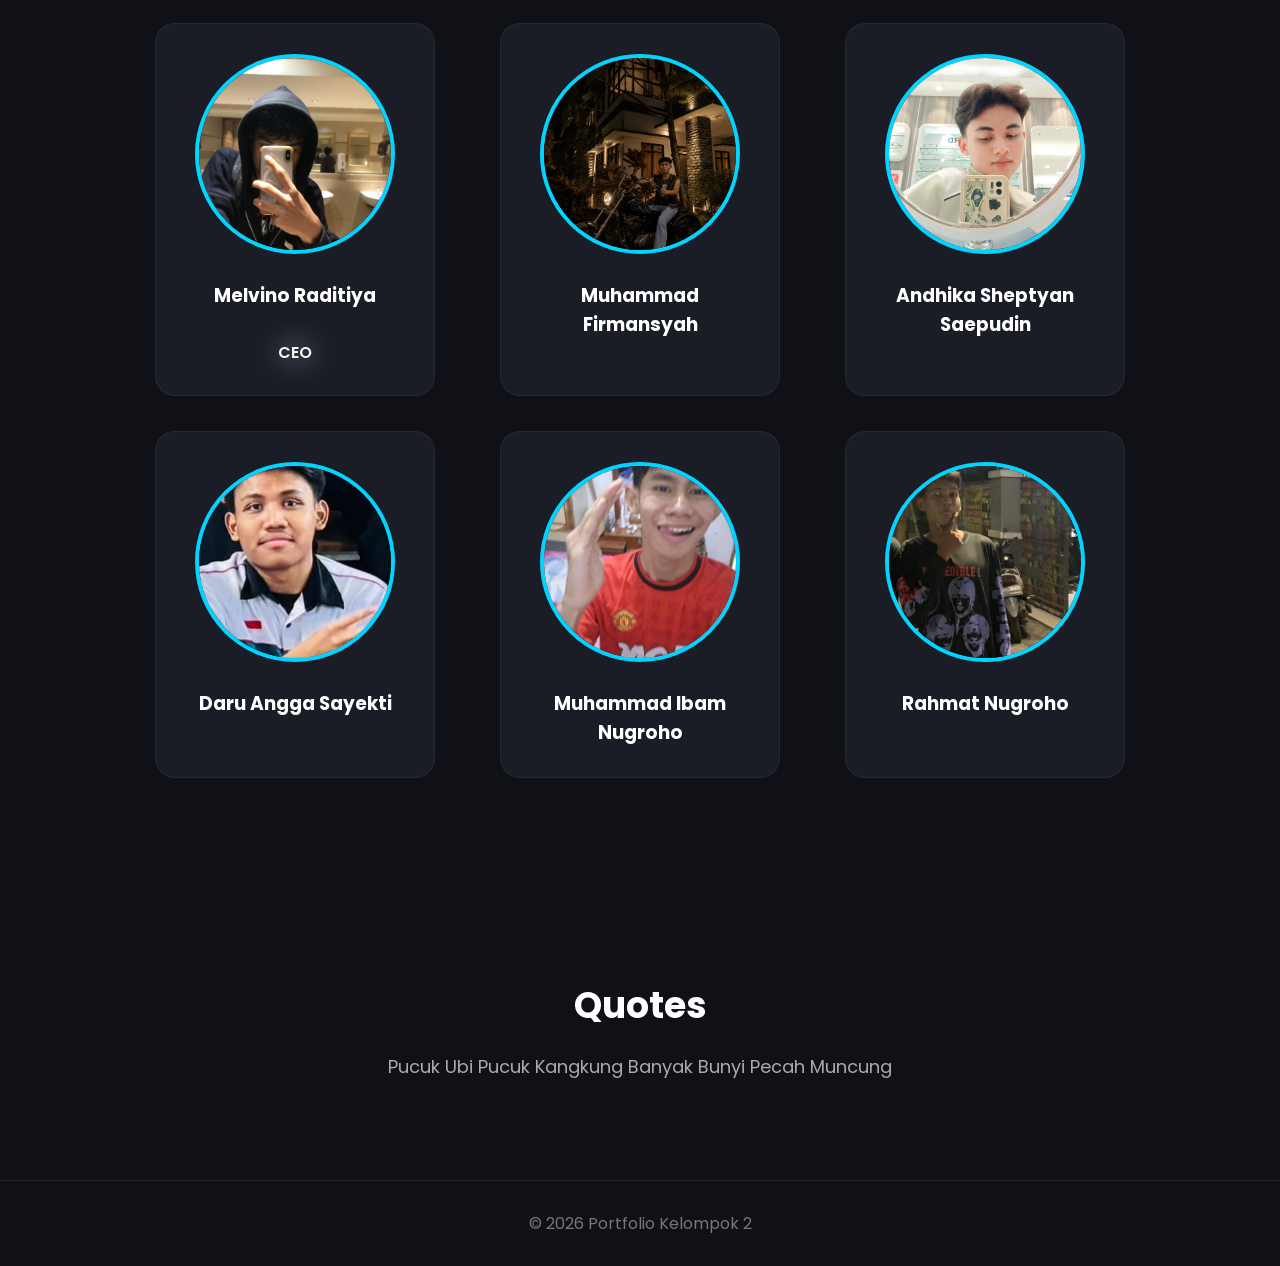
==== commit 80573be0: "Add files via upload" ====
--- a/index.html
+++ b/index.html
@@ -105,67 +105,6 @@
 
 <section id="team" class="team hidden">
 
-    <svg class="network-bg" viewBox="0 0 1000 600">
-
-<g>
-
-<path d="M80 100 L220 160 L350 120 L500 300"/>
-<path d="M220 160 L260 80"/>
-<path d="M350 120 L420 60"/>
-
-<path d="M920 90 L760 150 L650 130 L500 300"/>
-<path d="M760 150 L820 220"/>
-<path d="M650 130 L600 60"/>
-
-<path d="M60 500 L220 420 L360 450 L500 300"/>
-<path d="M220 420 L180 330"/>
-<path d="M360 450 L400 540"/>
-
-<path d="M930 480 L780 420 L640 450 L500 300"/>
-<path d="M780 420 L850 330"/>
-<path d="M640 450 L580 540"/>
-
-<path d="M500 300 L500 180"/>
-<path d="M500 300 L500 430"/>
-
-<g class="data-flow">
-    <circle r="4" class="packet">
-        <animateMotion dur="3s" repeatCount="indefinite"
-            path="M80 100 L220 160 L350 120 L500 300"/>
-    </circle>
-
-    <circle r="4" class="packet">
-        <animateMotion dur="4s" repeatCount="indefinite"
-            path="M920 90 L760 150 L650 130 L500 300"/>
-    </circle>
-
-    <circle r="4" class="packet">
-        <animateMotion dur="3.5s" repeatCount="indefinite"
-            path="M60 500 L220 420 L360 450 L500 300"/>
-    </circle>
-</g>
-
-</g>
-
-
-<g>
-
-<circle cx="500" cy="300" r="6"/>
-
-<circle cx="220" cy="160" r="3"/>
-<circle cx="350" cy="120" r="3"/>
-<circle cx="760" cy="150" r="3"/>
-<circle cx="650" cy="130" r="3"/>
-
-<circle cx="220" cy="420" r="3"/>
-<circle cx="360" cy="450" r="3"/>
-<circle cx="780" cy="420" r="3"/>
-<circle cx="640" cy="450" r="3"/>
-
-</g>
-
-</svg>
-
     <h2>Anggota Kelompok</h2>
 
     <div class="cards">
--- a/team.css
+++ b/team.css
@@ -62,46 +62,4 @@
 
 }
 
-.network-bg{
-    position:absolute;
-    inset:0;
-    transform:scale(1.5);
-    transform-origin:center;
 
-    width:100%;
-    height:100%;
-
-    opacity:.50;
-
-    z-index:0;
-}
-
-
-.network-bg line,
-.network-bg path{
-    fill:none;
-    stroke:#00eaff;
-    stroke-width:1;
-
-    filter:drop-shadow(0 0 8px #00eaff);
-    animation:electricFlow 3s linear infinite;
-}
-
-
-.network-bg circle{
-    fill:#00eaff;
-
-    filter:drop-shadow(0 0 12px #00eaff);
-}
-
-.network-bg circle:first-child{
-    fill:#00ffff;
-    filter:
-    drop-shadow(0 0 20px #00ffff);
-}
-
-#anggota > *:not(.network-bg){
-    position:relative;
-    z-index:1;
-}
-
--- a/responsive.css
+++ b/responsive.css
@@ -59,13 +59,11 @@
         opacity:.18;
     }
 
-    /* ABOUT */
 
     .about p{
         line-height:28px;
     }
 
-    /* TEAM */
 
     .cards{
         grid-template-columns:1fr;
@@ -118,4 +116,20 @@
         height:140px;
     }
 
+}
+
+@media (max-width:768px){
+
+    ::-webkit-scrollbar{
+        display:none;
+    }
+
+    html{
+        scrollbar-width:none;
+    }
+
+    body{
+        -ms-overflow-style:none;
+    }
+
 }
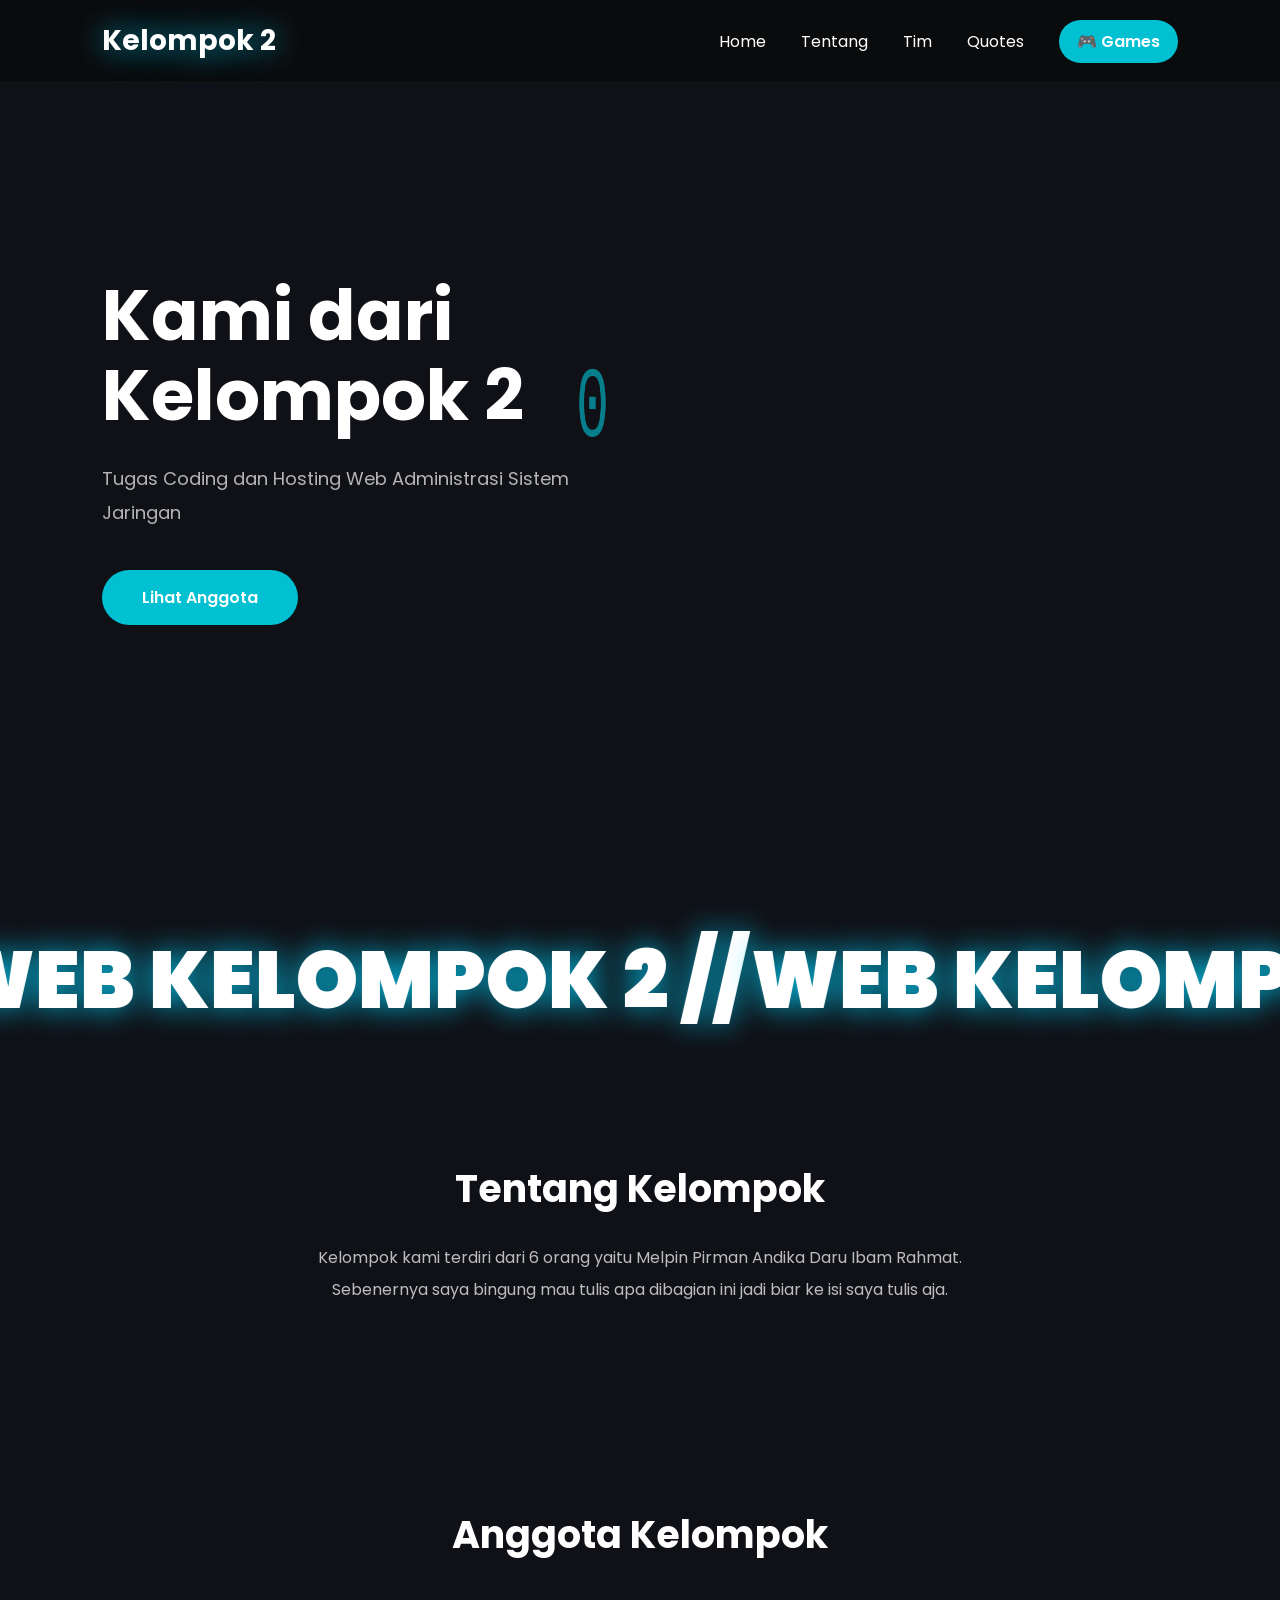
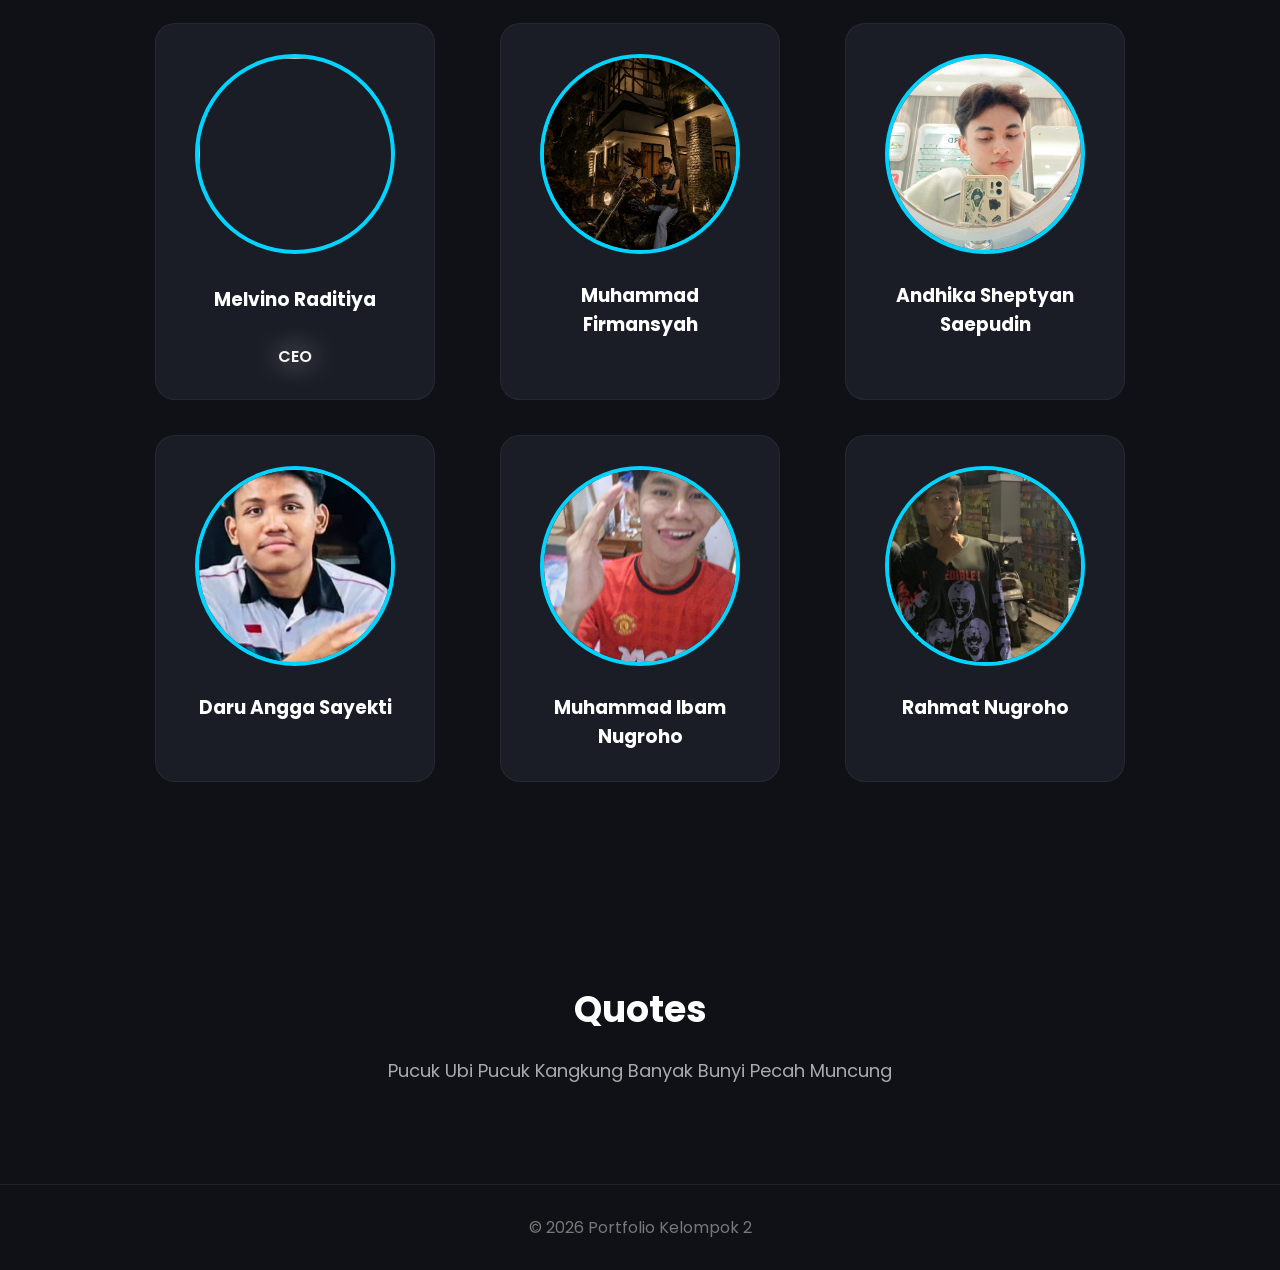
==== commit 961fa007: "Add files via upload" ====
--- a/index.html
+++ b/index.html
@@ -116,9 +116,9 @@
             data-nama="Melvino Raditiya"
             data-contact="@mlvnrdty"
             data-deskripsi="KALO GANTENG MINIMAL IMMO"
-            data-img="images\melvin.jpeg">
+            data-img="images\melpin.jpeg">
         
-            <img src="images\melvin.jpeg">
+            <img src="images\melpin.jpeg">
             <h3>Melvino Raditiya</h3>
             <p>CEO</p>
         </div>
